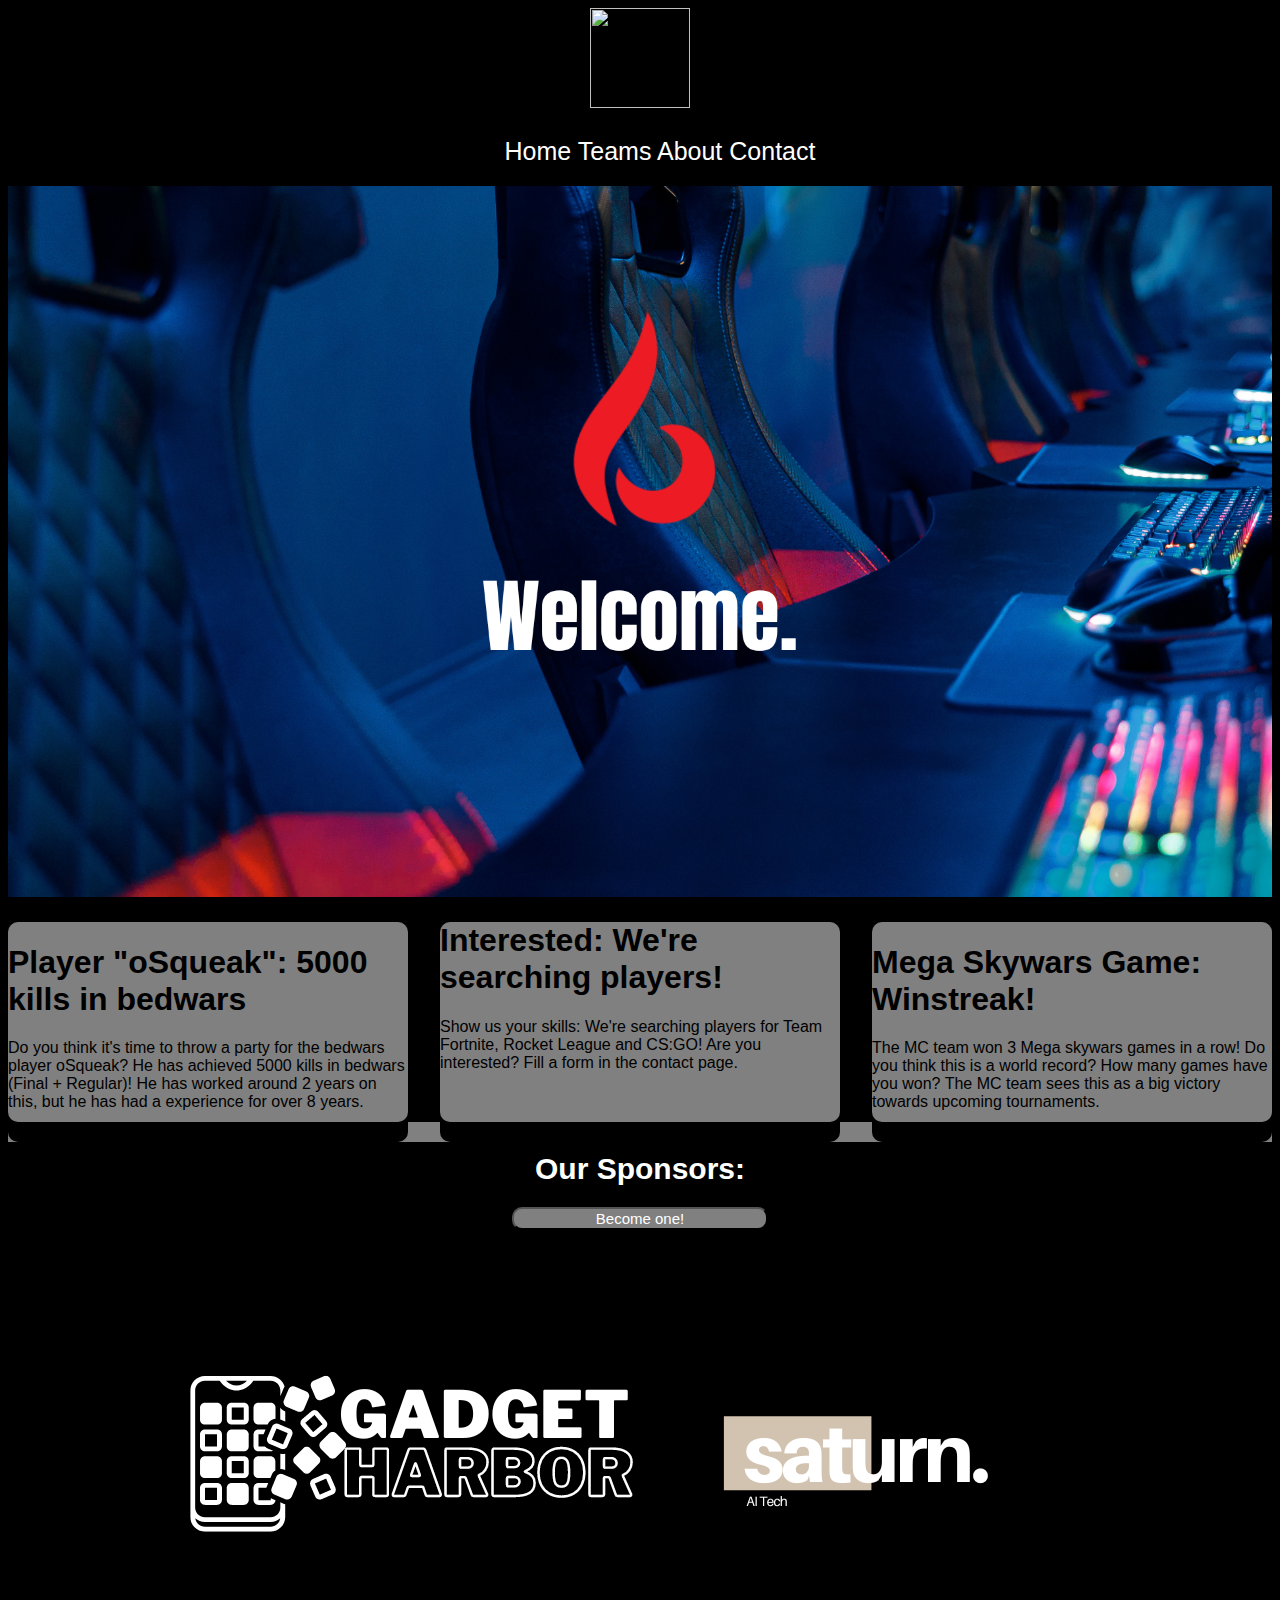
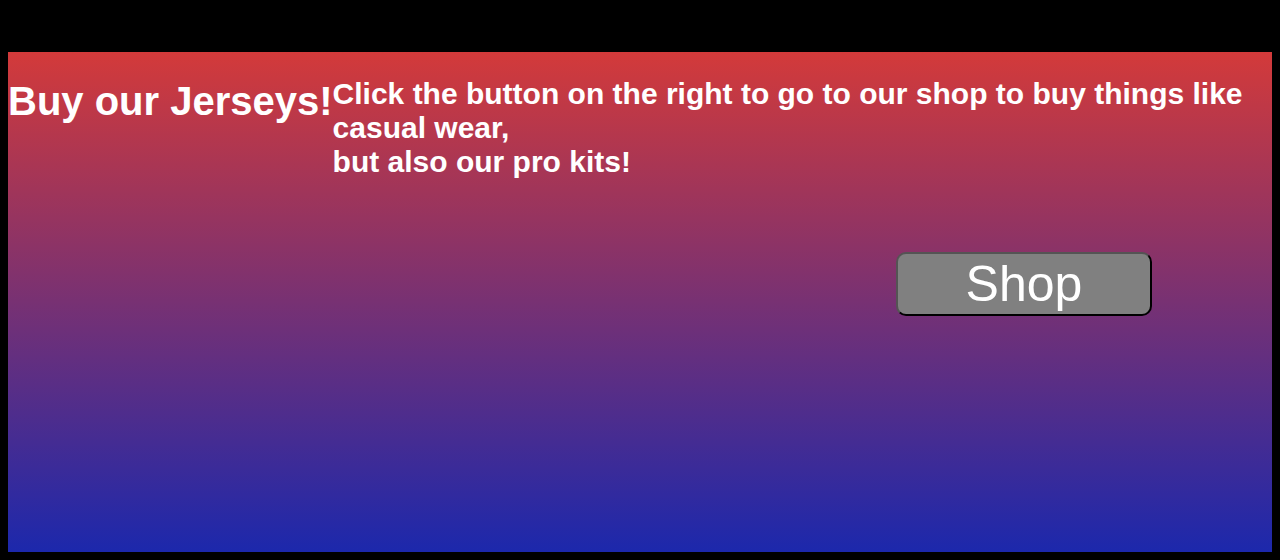
==== index.html @ c491abc6 "Add files via upload" ====
<!DOCTYPE html>
<html lang="en">
<head>
    <meta charset="UTF-8">
    <meta http-equiv="X-UA-Compatible" content="IE=edge">
    <meta name="viewport" content="width=device-width, initial-scale=1.0">
    <link rel="stylesheet" href="stylesheet.css">
    <title>Solarion Esports</title>
</head>
<body>
    <div class="navi">
    <nav>
        <img id="img" src="images/Solarion2.png" width="100px" height="100px"> 
        <ol>
            <a id="line" href="index.html">Home</a>
            <a id="line" href="teams.html">Teams</a>
            <a id="line" href="about.html">About</a>
            <a id="line" href="contact.html">Contact</a>
        </ol>
    </nav>
    </div>
    <div class="heading"> <!--"Leading .... Team, etc"-->
    <img src="Banner Solarion2.png" width="100%" height="100%">
    </div>

    <div class="news"> <!--Latest News etc.-->
        <div class="news1">
            <h1>Mega Skywars Game: Winstreak!</h1>
            <p>The MC team won 3 Mega skywars games in a row! Do you think this is a world record? 
                How many games have
                you won? The MC team sees this as a big victory towards upcoming tournaments.
            </p>
        </div>

        <div class="news3">
            <h1>Player "oSqueak": 5000 kills in bedwars</h1>
            <p>Do you think it's time to throw a party for the bedwars player oSqueak?
                He has achieved 5000 kills in bedwars (Final + Regular)! He has worked around 
                2 years on this, but he 
                has had a experience for over 8 years.
            </p>
        </div>

        <div class="news2">
            <h1>Interested: We're searching players!</h1>
            <p>Show us your skills: We're searching players for Team Fortnite, Rocket League and CS:GO! 
                Are you interested? Fill a form in the contact page. 
            </p>
        </div>
</div>

<div class="sponsor"> <!--Sponsor Section-->
    <h1 id="sponsortitle" >Our Sponsors:</h1>
    <button id="sponsorbutton" href="#">Become one!</button>
<img id="gadgeth" src="png white.png">
<img id="saturn" src="/saturn. (1).png">
</div>

<div class="shop"> <!--Shop section-->
    <h1 id="shoptitle">Buy our Jerseys!</h1>
    <h2 id="shopdesc"> Click the button on 
        the right to go to our
        shop to buy things like <br> casual 
        wear, <br> but also
        our pro kits!
    </h2>
    <button id="shopbutton" href="\shop.solarionesports.com">Shop</button>
</div>
</body>
</html>
---- stylesheet.css ----
body {
    background-color: black;
}

div.navi {
    background-color: black;
    text-align: center;
    position: sticky;
}

ol {
    margin-bottom: 10px;
    font-family: Arial, Helvetica, sans-serif;
    font-size: 25px;
    text-decoration: none;
    padding-bottom: 10px;
} 

#line {
    color: white;
    text-decoration: none;
    text-align: center;
}

.news {
    background-color: black;
    box-shadow: 0px 20px 0px 0px grey;
}

.news1 {
    width: 400px;
    height: 200px;
    background-color: grey;
    border-color: black;
    box-shadow: 0px 20px 0px 0px black;
    border-radius: 10px;
    float: right;
    font-family: Arial, Helvetica, sans-serif;
}

.news2 {
    width: 400px;
    height: 200px;
    background-color: grey;
    border-color: black;
    box-shadow: 0px 20px 0px 0px black;
    border-radius: 10px;
    margin: auto;
    font-family: Arial, Helvetica, sans-serif;
}

.news3 {
    width: 400px;
    height: 200px;
    background-color: grey;
    border-color: black;
    box-shadow: 0px 20px 0px 0px black;
    border-radius: 10px;
    float: left;
    font-family: Arial, Helvetica, sans-serif;
}

.sponsor {
    margin-top: 30px;
    background-color: black;
    width: 100%;
    height: 500px;
}


#sponsortitle {
    color: white;
    font-family: Arial, Helvetica, sans-serif;
    text-align: center;
    font-size: 30px;
}
#saturn {
    margin: auto;
    justify-content: center;
    margin-bottom: 199px;
    left: 40vw;
    right: 5vw;
    position: absolute;
}

#gadgeth {
    margin: auto;
    justify-content: center;
    margin-bottom: 199px;
    left: 5vw;
    right: 40vw;
    position: absolute;
}


#sponsorbutton{
    color: white;
    background-color: grey;
    border-radius: 10px;
    font-size: 15px;
    box-shadow: 0px 20px 0px 0px black;
    position: absolute;
    left: 40vw;
    right: 40vw;
}

.shop {
    background: linear-gradient(#d33a3a, #1c28ac);
    height: 500px;
    width: 100%;
    word-wrap: break-word;
    overflow: hidden;
    text-overflow: ellipsis;
    color: white;
}

#shoptitle {
    font-family: Arial, Helvetica, sans-serif;
    font-size: 40px;
    float: left;
}

#shopdesc {
    color: white;
    font-family: Arial, Helvetica, sans-serif;
    font-size: 30px;
    float: left;
}

#shopbutton {
    margin-top: 200px;
    position: absolute;
    font-family: Arial, Helvetica, sans-serif;
    font-size: 50px;
    border-radius: 10px;
    background-color: grey;
    color: white;
    left: 70vw;
    right: 10vw;
}
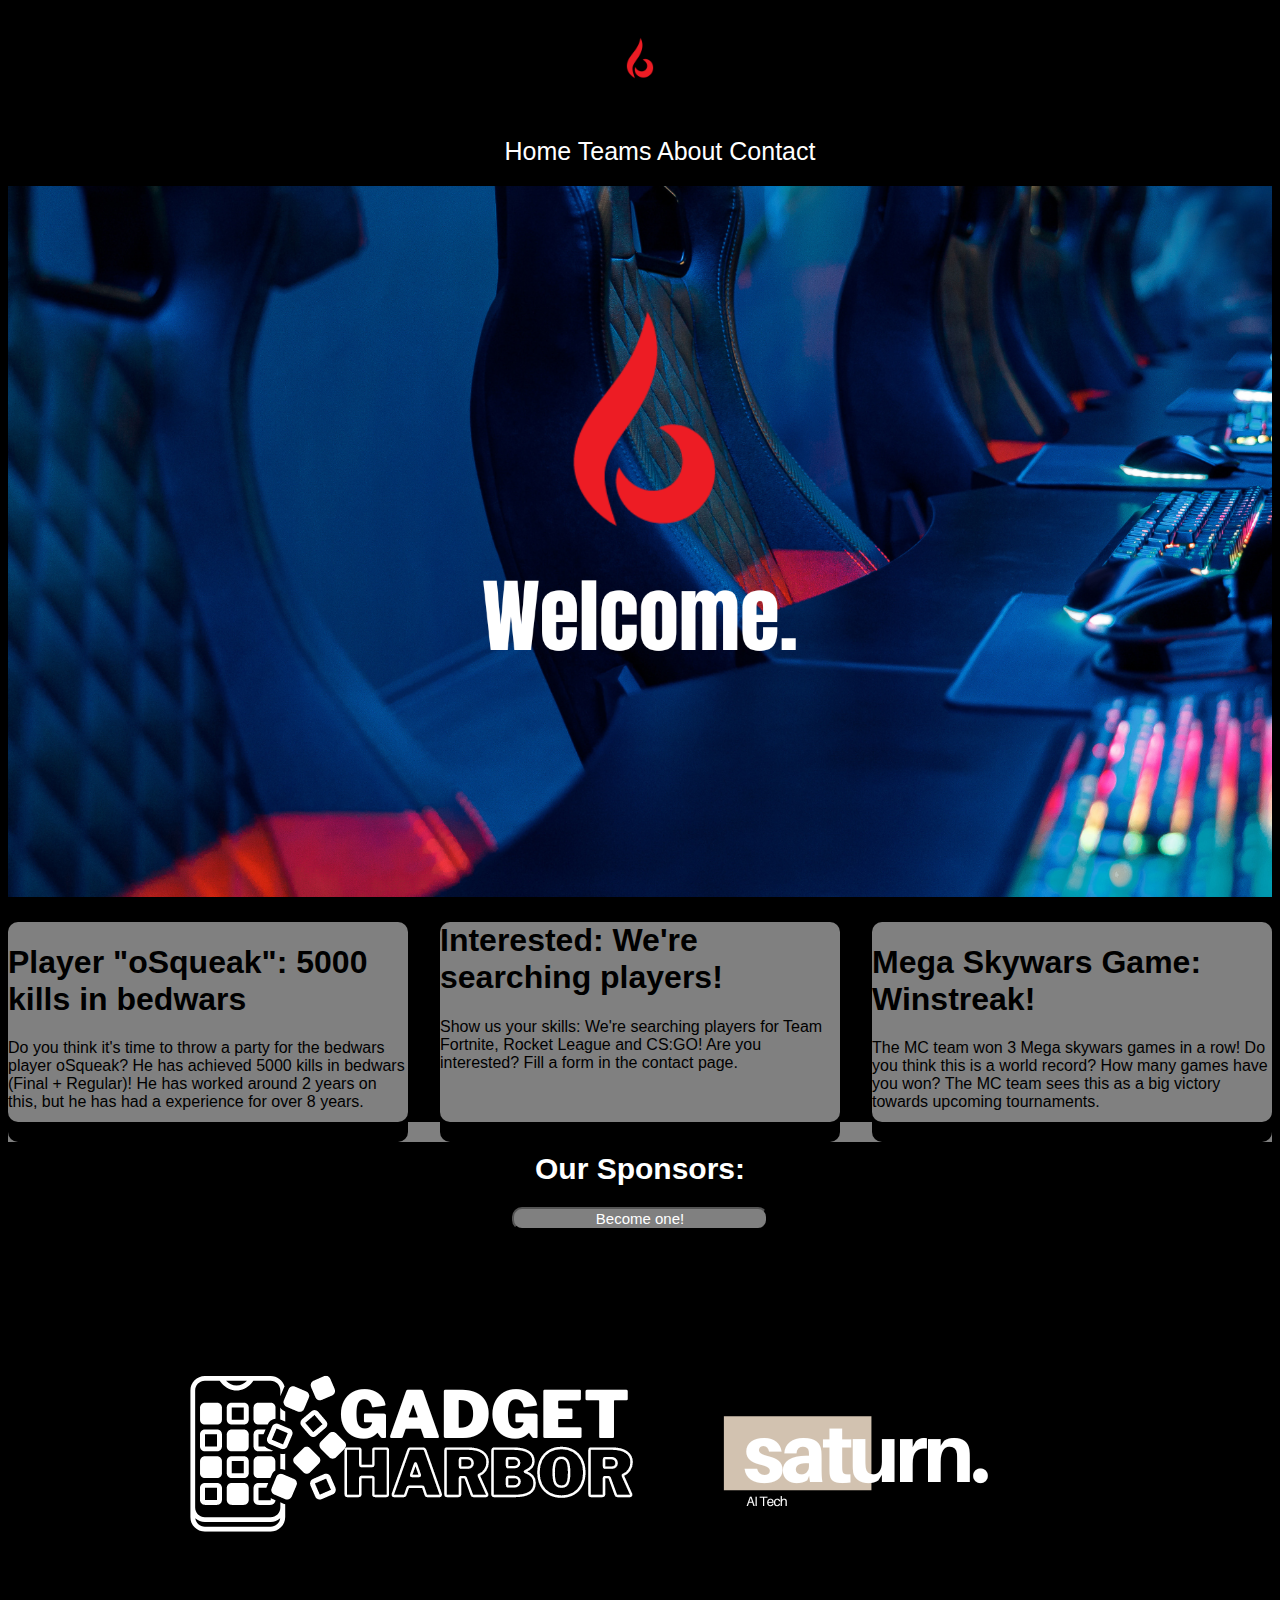
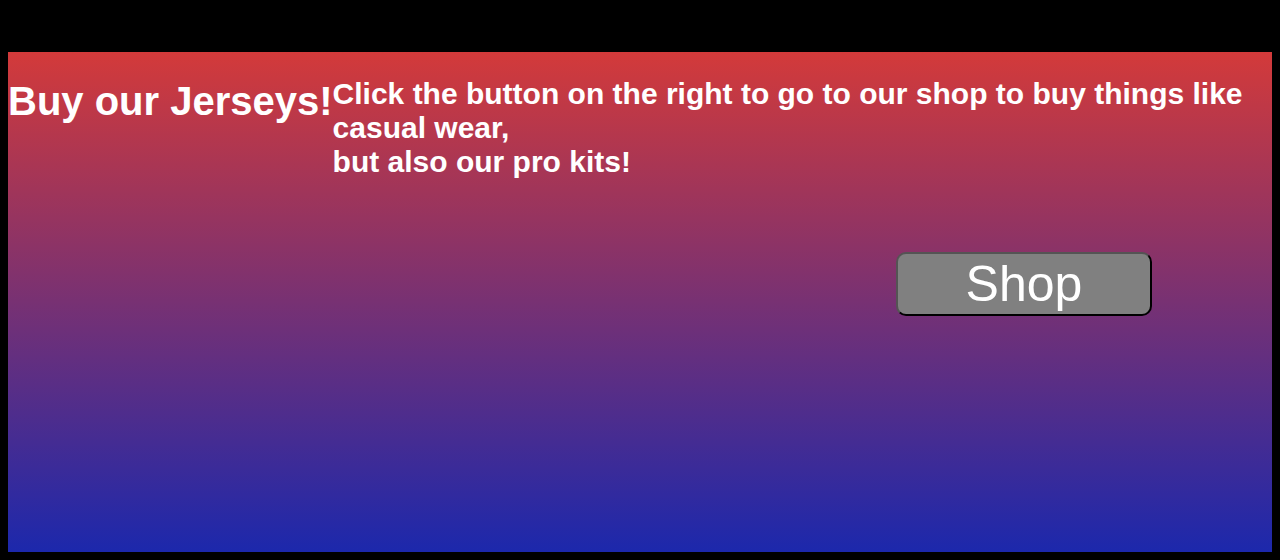
==== commit 55753fce: "Update index.html" ====
--- a/index.html
+++ b/index.html
@@ -10,7 +10,7 @@
 <body>
     <div class="navi">
     <nav>
-        <img id="img" src="images/Solarion2.png" width="100px" height="100px"> 
+        <img id="img" src="Solarion2.png" width="100px" height="100px"> 
         <ol>
             <a id="line" href="index.html">Home</a>
             <a id="line" href="teams.html">Teams</a>
@@ -67,4 +67,4 @@
     <button id="shopbutton" href="\shop.solarionesports.com">Shop</button>
 </div>
 </body>
-</html>+</html>
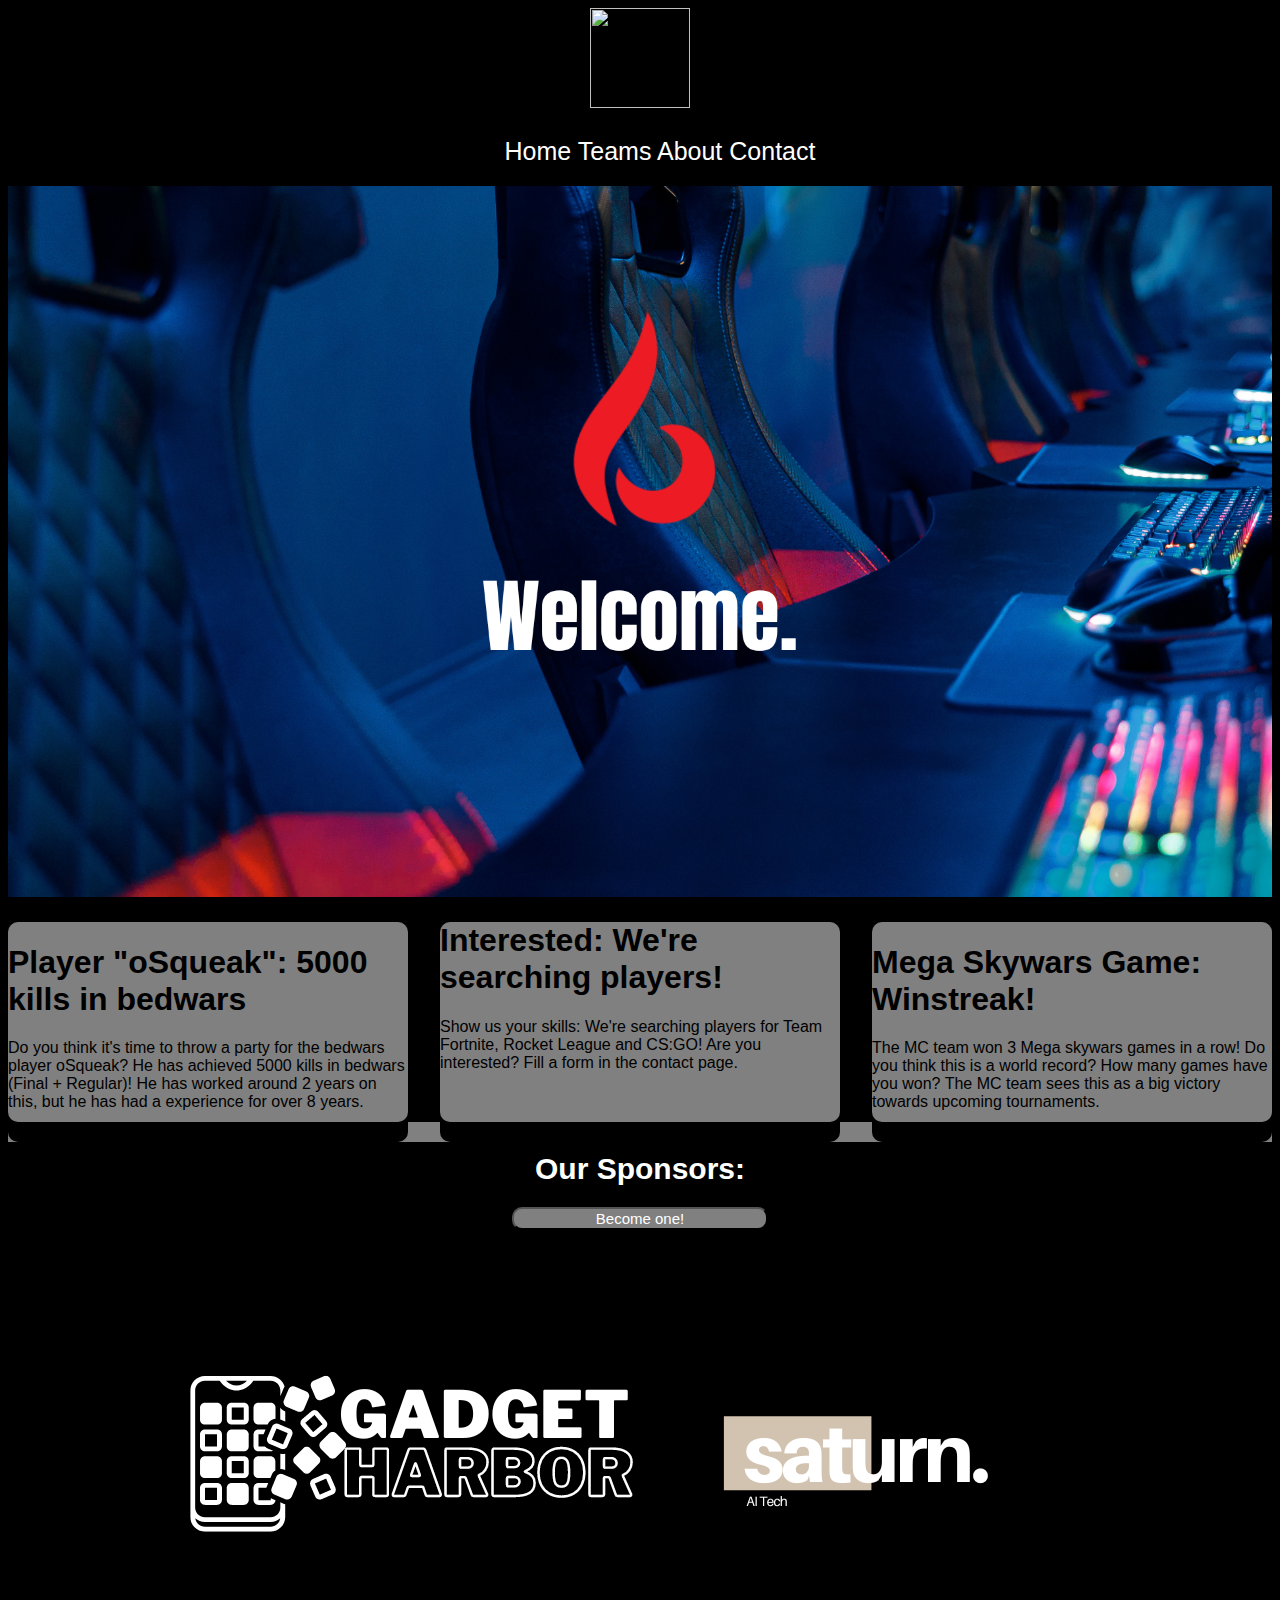
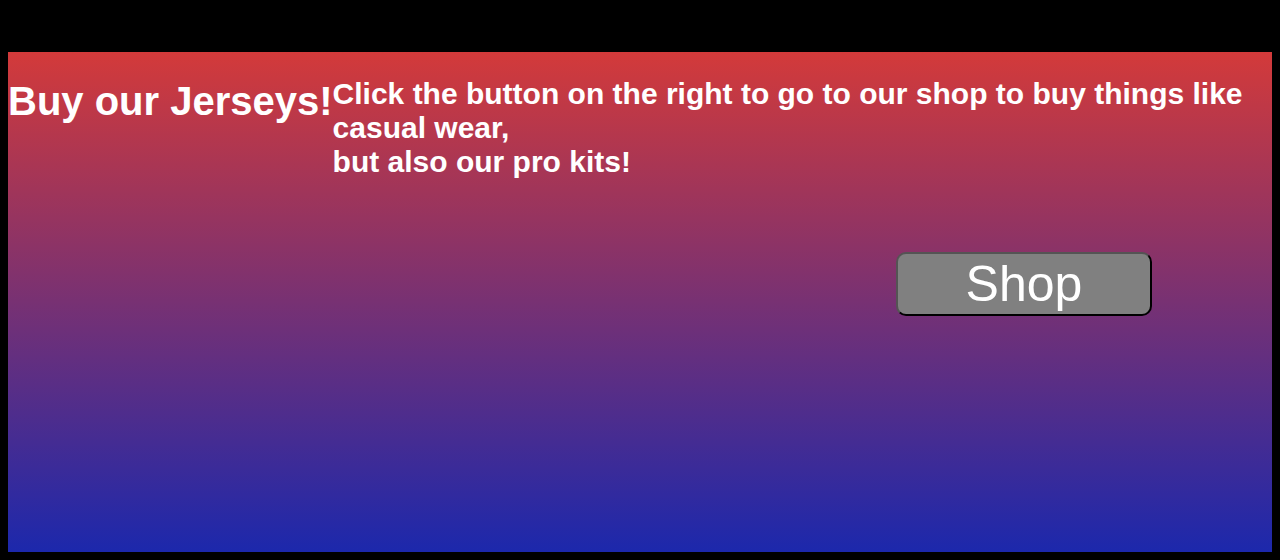
==== commit 4b24e55f: "Add files via upload" ====
--- a/index.html
+++ b/index.html
@@ -10,7 +10,7 @@
 <body>
     <div class="navi">
     <nav>
-        <img id="img" src="Solarion2.png" width="100px" height="100px"> 
+        <img id="img" src="images/Solarion2.png" width="100px" height="100px"> 
         <ol>
             <a id="line" href="index.html">Home</a>
             <a id="line" href="teams.html">Teams</a>
@@ -67,4 +67,4 @@
     <button id="shopbutton" href="\shop.solarionesports.com">Shop</button>
 </div>
 </body>
-</html>
+</html>